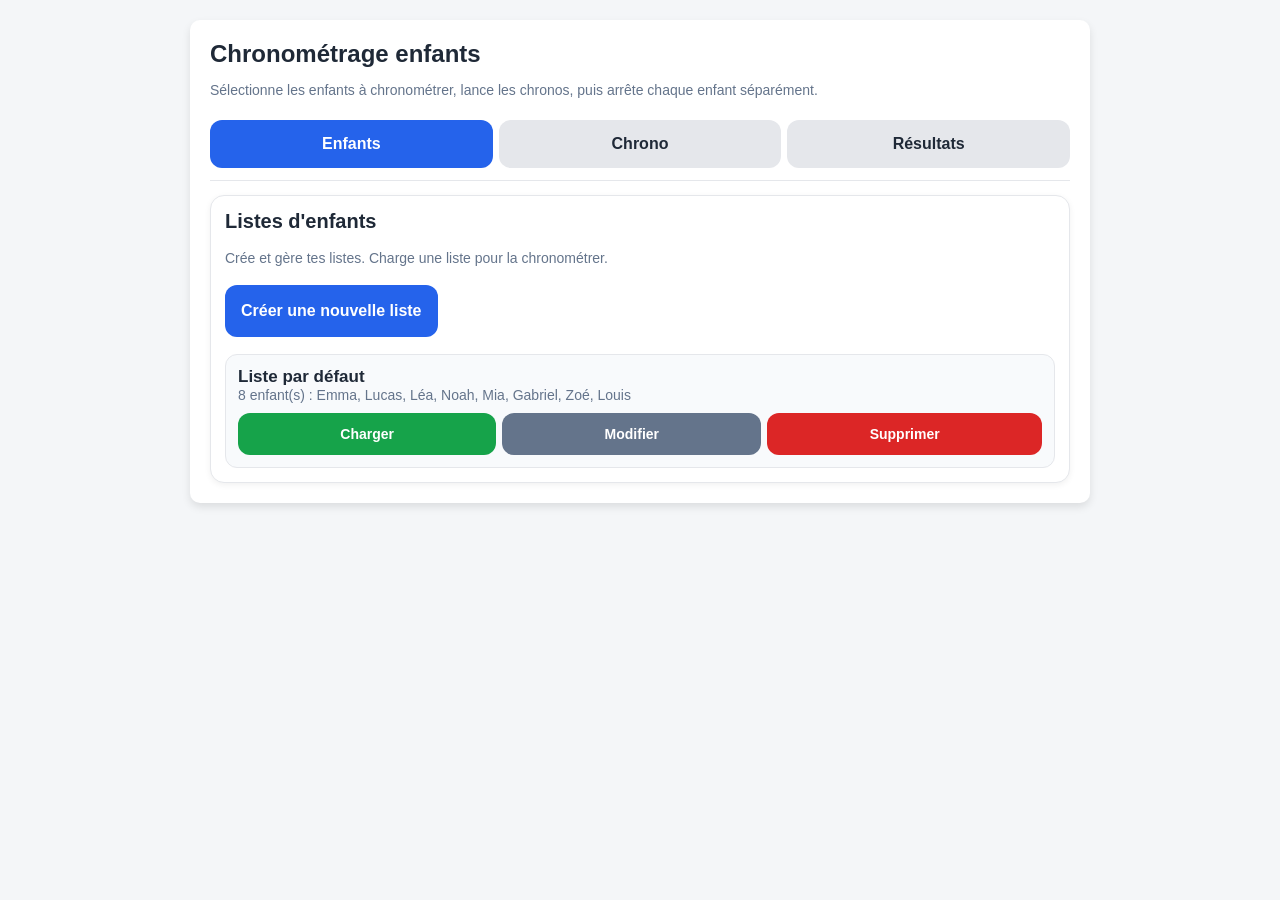
==== public/chrono.html @ 2d0adf8e "Gestion des listes d'enfants et réorganisation dans public/ - chrono.html : l'onglet Enfants devient" ====
<!DOCTYPE html>
<html lang="fr">
<head>
  <meta charset="UTF-8" />
  <meta name="viewport" content="width=device-width, initial-scale=1.0, maximum-scale=1.0, user-scalable=no" />
  <title>Chronométrage enfants</title>
  <link rel="stylesheet" href="styles.css" />
  <style>
    /* Styles spécifiques au chronométrage */
    .tabs {
      display: grid;
      grid-template-columns: 1fr 1fr 1fr;
      gap: 6px;
      position: sticky;
      top: 0;
      z-index: 10;
      background: var(--surface);
      padding: 8px 0 12px 0;
      border-bottom: 1px solid var(--border);
      margin-bottom: 14px;
    }
    .tab-button {
      background: var(--border);
      color: var(--text);
      font-size: 14px;
      padding: 10px 6px;
      min-height: 48px;
      margin: 0;
    }
    .tab-button.active { background: var(--primary); color: white; }
    .tab-panel { display: none; }
    .tab-panel.active { display: block; }
    .grid, .groups {
      display: grid;
      grid-template-columns: 1fr;
      gap: 14px;
    }
    .chrono-list {
      display: grid;
      grid-template-columns: 1fr;
      gap: 10px;
      margin-top: 10px;
    }
    .selector-list {
      display: grid;
      grid-template-columns: 1fr;
      gap: 8px;
      margin-top: 10px;
    }
    .select-child {
      width: 100%;
      text-align: left;
      background: var(--surface-soft);
      color: var(--text);
      border: 2px solid var(--border);
      min-height: 58px;
    }
    .select-child.selected { background: var(--primary-soft); border-color: var(--primary); }
    .select-child.done { background: #f0fdf4; border-color: var(--success); color: #166534; }
    .select-child:disabled { opacity: 0.7; }
    .selection-summary {
      background: #eff6ff;
      border: 1px solid #bfdbfe;
      border-radius: var(--radius-control);
      padding: 10px;
      margin-top: 10px;
      font-weight: bold;
    }
    .child-row {
      display: grid;
      grid-template-columns: 1fr;
      gap: 10px;
      border: 2px solid var(--border);
      border-radius: 16px;
      padding: 14px;
      background: var(--surface-soft);
    }
    .child-row.finished { border-color: var(--success); background: #f0fdf4; }
    .child-name {
      font-size: 22px;
      font-weight: bold;
      line-height: 1.2;
    }
    .child-timer {
      font-size: 36px;
      font-weight: bold;
      font-variant-numeric: tabular-nums;
    }
    .stop-button {
      width: 100%;
      font-size: 18px;
      min-height: 62px;
    }
    .group-a { border-top: 6px solid var(--primary); }
    .group-b { border-top: 6px solid var(--success); }
    .saved-lists {
      display: grid;
      grid-template-columns: 1fr;
      gap: 8px;
      margin-top: 12px;
    }
    .saved-list-row {
      display: grid;
      grid-template-columns: 1fr;
      gap: 10px;
      border: 1px solid var(--border);
      border-radius: var(--radius-control);
      padding: 12px;
      background: var(--surface-soft);
    }
    .saved-list-name { font-weight: bold; font-size: 17px; }
    .saved-list-actions { display: flex; flex-wrap: wrap; gap: 6px; }
    .saved-list-actions button {
      margin: 0;
      min-height: 42px;
      padding: 8px 14px;
      font-size: 14px;
      flex: 1 1 auto;
    }

    @media (min-width: 850px) {
      .grid, .groups { grid-template-columns: 1fr 1fr; }
      .selector-list { grid-template-columns: 1fr 1fr; }
      .child-row {
        grid-template-columns: 1.2fr 1fr 140px;
        align-items: center;
      }
      .tab-button { font-size: 16px; }
    }
  </style>
</head>
<body>
  <main>
    <h1>Chronométrage enfants</h1>
    <p class="muted">Sélectionne les enfants à chronométrer, lance les chronos, puis arrête chaque enfant séparément.</p>

    <nav class="tabs">
      <button class="tab-button active" id="tabChildrenBtn" onclick="showTab('children')">Enfants</button>
      <button class="tab-button" id="tabChronoBtn" onclick="showTab('chrono')">Chrono</button>
      <button class="tab-button" id="tabResultsBtn" onclick="showTab('results')">Résultats</button>
    </nav>

    <section class="tab-panel active" id="tabChildren">
      <div class="card">
        <h2>Listes d'enfants</h2>
        <p class="muted">Crée et gère tes listes. Charge une liste pour la chronométrer.</p>
        <div class="actions">
          <button class="full" onclick="openListEditor()">Créer une nouvelle liste</button>
        </div>
        <div class="saved-lists" id="savedLists"></div>
      </div>

      <div class="card hidden" id="listEditor">
        <h2 id="listEditorTitle">Nouvelle liste</h2>
        <p class="muted">Un prénom par ligne.</p>
        <input id="listNameInput" type="text" placeholder="Nom de la liste (ex. U10 mardi)" />
        <textarea id="childrenInput" placeholder="Un prénom par ligne"></textarea>
        <div class="actions">
          <button class="success full" onclick="saveListEditor()">Enregistrer</button>
          <button class="secondary full" onclick="closeListEditor()">Annuler</button>
        </div>
      </div>
    </section>

    <section class="tab-panel" id="tabChrono">
      <div class="grid">
        <div class="card">
          <h2>Choisir les enfants</h2>
          <p class="muted">Tape sur tous les enfants à chronométrer.</p>
          <div id="selectionSummary" class="selection-summary">Aucun enfant sélectionné</div>
          <div class="selector-list" id="childrenSelector"></div>
          <div class="actions">
            <button class="secondary full" onclick="clearSelection()">Annuler la sélection</button>
            <button class="danger full" onclick="resetCurrentChronos()">Réinitialiser les chronos en cours</button>
          </div>
        </div>

        <div class="card">
          <h2>Chronométrage</h2>
          <p id="duoInfo" class="muted">Charge d’abord la liste des enfants.</p>
          <div class="chrono-list" id="currentDuo"></div>
          <div class="actions">
            <button class="success full" id="startBtn" onclick="startSelectedTimers()" disabled>Démarrer les chronos</button>
            <button class="danger full" onclick="resetCurrentChronos()">Réinitialiser les chronos en cours</button>
          </div>
        </div>
      </div>
    </section>

    <section class="tab-panel" id="tabResults">
      <div class="card">
        <h2>Résultats</h2>
        <p class="muted">Les enfants chronométrés sont triés du plus rapide au plus lent.</p>
        <table>
          <thead>
            <tr><th>Enfant</th><th>Temps</th></tr>
          </thead>
          <tbody id="resultsBody"></tbody>
        </table>
        <div class="actions">
          <button class="full" onclick="createBalancedGroups()">Créer 2 groupes équilibrés</button>
          <button class="danger full" onclick="resetAllSavedChronos()">Réinitialiser tous les chronos sauvegardés</button>
        </div>
      </div>

      <div class="card">
        <h2>Historique des chronos</h2>
        <table>
          <thead>
            <tr><th>Enfant</th><th>Temps</th><th>Action</th></tr>
          </thead>
          <tbody id="historyBody"></tbody>
        </table>
      </div>

      <section class="hidden" id="groupsSection">
        <h2>Groupes équilibrés</h2>
        <div class="groups">
          <div class="card group-a">
            <h3>Groupe A</h3>
            <p id="groupASummary" class="muted"></p>
            <table><tbody id="groupA"></tbody></table>
          </div>
          <div class="card group-b">
            <h3>Groupe B</h3>
            <p id="groupBSummary" class="muted"></p>
            <table><tbody id="groupB"></tbody></table>
          </div>
        </div>
        <div class="actions">
          <button class="secondary full" onclick="createBalancedGroups()">Recalculer les groupes</button>
          <button class="full" onclick="exportCsv()">Exporter CSV</button>
        </div>
      </section>
    </section>
  </main>

  <script>
    const defaultChildren = [
      'Emma',
      'Lucas',
      'Léa',
      'Noah',
      'Mia',
      'Gabriel',
      'Zoé',
      'Louis'
    ];

    let children = [];
    let selectedChildIndexes = [];
    let timerInterval = null;
    let startTime = 0;
    let chronoRunning = false;
    let activeChildrenState = [];

    function showTab(tabName) {
      ['children', 'chrono', 'results'].forEach(name => {
        document.getElementById(`tab${capitalize(name)}`).classList.toggle('active', name === tabName);
        document.getElementById(`tab${capitalize(name)}Btn`).classList.toggle('active', name === tabName);
      });
      window.scrollTo({ top: 0, behavior: 'smooth' });
    }

    function capitalize(value) {
      return value.charAt(0).toUpperCase() + value.slice(1);
    }

    function applyChildren(names) {
      const oldTimes = new Map(children.map(child => [child.name, child.time]));
      children = names.map(name => ({ name, time: oldTimes.has(name) ? oldTimes.get(name) : null }));
      selectedChildIndexes = [];
      resetRunningTimersOnly();

      document.getElementById('groupsSection').classList.add('hidden');
      document.getElementById('duoInfo').textContent = 'Sélectionne les enfants à chronométrer.';
      document.getElementById('startBtn').disabled = true;

      renderAll();
      saveState();
    }

    function renderAll() {
      renderChildrenSelector();
      renderChronoChildren();
      renderResults();
      renderHistory();
      renderSavedLists();
    }

    function renderChildrenSelector() {
      const container = document.getElementById('childrenSelector');
      if (!children.length) {
        container.innerHTML = '<p class="muted">Aucun enfant chargé.</p>';
        updateSelectionSummary();
        return;
      }

      container.innerHTML = children.map((child, index) => {
        const isSelected = selectedChildIndexes.includes(index);
        const isDone = child.time !== null;
        const status = isDone ? ` - ${formatTime(child.time)}` : '';
        return `
          <button
            class="select-child ${isSelected ? 'selected' : ''} ${isDone ? 'done' : ''}"
            onclick="toggleChildSelection(${index})"
            ${isDone || chronoRunning ? 'disabled' : ''}
          >
            ${escapeHtml(child.name)}${status}
          </button>
        `;
      }).join('');
      updateSelectionSummary();
    }

    function toggleChildSelection(index) {
      if (children[index].time !== null || chronoRunning) return;

      if (selectedChildIndexes.includes(index)) {
        selectedChildIndexes = selectedChildIndexes.filter(item => item !== index);
      } else {
        selectedChildIndexes.push(index);
      }

      renderChildrenSelector();
      renderChronoChildren();
      saveState();
    }

    function updateSelectionSummary() {
      const summary = document.getElementById('selectionSummary');
      const names = selectedChildIndexes.map(index => children[index]?.name).filter(Boolean);
      summary.textContent = names.length ? `Sélection: ${names.join(' + ')}` : 'Aucun enfant sélectionné';
      document.getElementById('startBtn').disabled = names.length === 0 || chronoRunning;
    }

    function clearSelection() {
      if (chronoRunning) return;
      selectedChildIndexes = [];
      activeChildrenState = [];
      renderChildrenSelector();
      renderChronoChildren();
      saveState();
    }

    function renderChronoChildren() {
      const container = document.getElementById('currentDuo');
      activeChildrenState = selectedChildIndexes.map(childIndex => {
        const existing = activeChildrenState.find(item => item.childIndex === childIndex);
        return existing || {
          childIndex,
          running: false,
          stopped: false,
          elapsed: 0
        };
      });

      if (!children.length) {
        container.innerHTML = '';
        document.getElementById('duoInfo').textContent = 'Charge d’abord la liste des enfants.';
        document.getElementById('startBtn').disabled = true;
        return;
      }

      if (!selectedChildIndexes.length) {
        container.innerHTML = '';
        document.getElementById('duoInfo').textContent = 'Sélectionne les enfants à chronométrer.';
        document.getElementById('startBtn').disabled = true;
        return;
      }

      document.getElementById('duoInfo').textContent = `${selectedChildIndexes.length} enfant(s) sélectionné(s)`;
      container.innerHTML = activeChildrenState.map(item => {
        const child = children[item.childIndex];
        return `
          <div class="child-row ${item.stopped ? 'finished' : ''}" id="childBox${item.childIndex}">
            <div class="child-name">${escapeHtml(child.name)}</div>
            <div class="child-timer" id="timerChild${item.childIndex}">${formatTime(item.elapsed)}</div>
            <button class="warning stop-button" id="stopChild${item.childIndex}" onclick="stopChildTimer(${item.childIndex})" ${item.running && !item.stopped ? '' : 'disabled'}>Arrêter</button>
          </div>
        `;
      }).join('');
      document.getElementById('startBtn').disabled = chronoRunning || selectedChildIndexes.length === 0;
    }

    function startSelectedTimers() {
      if (!selectedChildIndexes.length || chronoRunning) return;

      startTime = Date.now();
      chronoRunning = true;
      activeChildrenState.forEach(item => {
        item.running = true;
        item.stopped = false;
        item.elapsed = 0;
      });

      document.getElementById('startBtn').disabled = true;
      renderChildrenSelector();
      renderChronoChildren();
      timerInterval = setInterval(updateActiveTimers, 20);
      saveState();
    }

    function updateActiveTimers() {
      const now = Date.now();
      activeChildrenState.forEach(item => {
        if (item.running && !item.stopped) {
          item.elapsed = now - startTime;
          const display = document.getElementById(`timerChild${item.childIndex}`);
          if (display) display.textContent = formatTime(item.elapsed);
        }
      });
    }

    function stopChildTimer(childIndex) {
      const item = activeChildrenState.find(entry => entry.childIndex === childIndex);
      if (!item || !item.running || item.stopped) return;

      item.elapsed = Date.now() - startTime;
      item.stopped = true;
      item.running = false;
      children[childIndex].time = item.elapsed;

      const display = document.getElementById(`timerChild${childIndex}`);
      const stopButton = document.getElementById(`stopChild${childIndex}`);
      const box = document.getElementById(`childBox${childIndex}`);
      if (display) display.textContent = formatTime(item.elapsed);
      if (stopButton) stopButton.disabled = true;
      if (box) box.classList.add('finished');

      renderResults();
      renderHistory();
      saveState();

      if (activeChildrenState.every(entry => entry.stopped)) {
        clearInterval(timerInterval);
        timerInterval = null;
        chronoRunning = false;
        selectedChildIndexes = [];
        activeChildrenState = [];
        document.getElementById('currentDuo').innerHTML = '';
        document.getElementById('duoInfo').textContent = 'Chronométrage terminé. Sélectionne les prochains enfants.';
        document.getElementById('startBtn').disabled = true;
        renderChildrenSelector();
        saveState();
      }
    }

    function resetCurrentChronos() {
      resetRunningTimersOnly();
      selectedChildIndexes = [];
      document.getElementById('duoInfo').textContent = children.length ? 'Sélectionne les enfants à chronométrer.' : 'Charge d’abord la liste des enfants.';
      document.getElementById('startBtn').disabled = true;
      renderChildrenSelector();
      renderChronoChildren();
      saveState();
    }

    function resetRunningTimersOnly() {
      clearInterval(timerInterval);
      timerInterval = null;
      chronoRunning = false;
      activeChildrenState = [];
    }

    function resetChildChrono(index) {
      if (chronoRunning) {
        alert('Arrête ou réinitialise d’abord les chronos en cours.');
        return;
      }
      children[index].time = null;
      selectedChildIndexes = selectedChildIndexes.filter(childIndex => childIndex !== index);
      document.getElementById('groupsSection').classList.add('hidden');
      renderAll();
      saveState();
    }

    function resetAllSavedChronos() {
      if (!confirm('Réinitialiser tous les chronos sauvegardés ?')) return;
      resetRunningTimersOnly();
      selectedChildIndexes = [];
      children.forEach(child => child.time = null);
      document.getElementById('groupsSection').classList.add('hidden');
      renderAll();
      saveState();
    }

    function getSortedChildrenForResults() {
      return [...children].sort((a, b) => {
        if (a.time === null && b.time === null) return a.name.localeCompare(b.name);
        if (a.time === null) return 1;
        if (b.time === null) return -1;
        return a.time - b.time;
      });
    }

    function renderResults() {
      const body = document.getElementById('resultsBody');
      if (!children.length) {
        body.innerHTML = '<tr><td colspan="2">Aucun enfant chargé.</td></tr>';
        return;
      }
      body.innerHTML = getSortedChildrenForResults().map(child => `
        <tr>
          <td>${escapeHtml(child.name)}</td>
          <td>${child.time === null ? '-' : formatTime(child.time)}</td>
        </tr>
      `).join('');
    }

    function renderHistory() {
      const body = document.getElementById('historyBody');
      const timedChildren = children
        .map((child, index) => ({ ...child, index }))
        .filter(child => child.time !== null)
        .sort((a, b) => a.time - b.time);

      if (!timedChildren.length) {
        body.innerHTML = '<tr><td colspan="3">Aucun chrono sauvegardé.</td></tr>';
        return;
      }

      body.innerHTML = timedChildren.map(child => `
        <tr>
          <td>${escapeHtml(child.name)}</td>
          <td>${formatTime(child.time)}</td>
          <td><button class="danger" onclick="resetChildChrono(${child.index})">Reset</button></td>
        </tr>
      `).join('');
    }

    function createBalancedGroups() {
      const timedChildren = children.filter(child => child.time !== null);
      if (timedChildren.length < 2) {
        alert('Il faut chronométrer au moins deux enfants.');
        return;
      }

      const sorted = [...timedChildren].sort((a, b) => b.time - a.time);
      const groupA = [];
      const groupB = [];
      let totalA = 0;
      let totalB = 0;

      sorted.forEach(child => {
        if (totalA <= totalB) {
          groupA.push(child);
          totalA += child.time;
        } else {
          groupB.push(child);
          totalB += child.time;
        }
      });

      renderGroup('groupA', 'groupASummary', groupA, totalA);
      renderGroup('groupB', 'groupBSummary', groupB, totalB);
      document.getElementById('groupsSection').classList.remove('hidden');
    }

    function renderGroup(bodyId, summaryId, group, total) {
      const body = document.getElementById(bodyId);
      const average = group.length ? total / group.length : 0;
      document.getElementById(summaryId).textContent = `${group.length} enfant(s), moyenne: ${formatTime(average)}, total: ${formatTime(total)}`;
      body.innerHTML = group
        .sort((a, b) => a.time - b.time)
        .map(child => `<tr><td>${escapeHtml(child.name)}</td><td>${formatTime(child.time)}</td></tr>`)
        .join('');
    }

    function exportCsv() {
      const rows = [['Enfant', 'Temps']];
      getSortedChildrenForResults().forEach(child => rows.push([child.name, child.time === null ? '' : formatTime(child.time)]));
      const csv = rows.map(row => row.map(value => `"${String(value).replaceAll('"', '""')}"`).join(';')).join('\n');
      const blob = new Blob([csv], { type: 'text/csv;charset=utf-8;' });
      const url = URL.createObjectURL(blob);
      const a = document.createElement('a');
      a.href = url;
      a.download = 'chronometrage-enfants.csv';
      a.click();
      URL.revokeObjectURL(url);
    }

    function formatTime(ms) {
      const minutes = Math.floor(ms / 60000);
      const seconds = Math.floor((ms % 60000) / 1000);
      const centiseconds = Math.floor((ms % 1000) / 10);
      return `${String(minutes).padStart(2, '0')}:${String(seconds).padStart(2, '0')}.${String(centiseconds).padStart(2, '0')}`;
    }

    function escapeHtml(text) {
      const div = document.createElement('div');
      div.textContent = text;
      return div.innerHTML;
    }

    function saveState() {
      localStorage.setItem('chronoChildrenState', JSON.stringify({ children, selectedChildIndexes }));
    }

    function restoreState() {
      seedDefaultListIfEmpty();
      const raw = localStorage.getItem('chronoChildrenState');
      if (raw) {
        try {
          const state = JSON.parse(raw);
          children = state.children || [];
          selectedChildIndexes = state.selectedChildIndexes || [];
        } catch (e) {
          localStorage.removeItem('chronoChildrenState');
        }
      }
      renderAll();
    }

    const SAVED_LISTS_KEY = 'chronoSavedLists';
    let savedListNames = [];

    function loadSavedLists() {
      try {
        return JSON.parse(localStorage.getItem(SAVED_LISTS_KEY)) || {};
      } catch (e) {
        return {};
      }
    }

    function persistSavedLists(lists) {
      localStorage.setItem(SAVED_LISTS_KEY, JSON.stringify(lists));
    }

    let editingListName = null;

    function openListEditor() {
      editingListName = null;
      document.getElementById('listEditorTitle').textContent = 'Nouvelle liste';
      document.getElementById('listNameInput').value = '';
      document.getElementById('childrenInput').value = '';
      document.getElementById('listEditor').classList.remove('hidden');
      document.getElementById('listNameInput').focus();
    }

    function editNamedList(index) {
      const name = savedListNames[index];
      const lists = loadSavedLists();
      if (!name || !lists[name]) return;
      editingListName = name;
      document.getElementById('listEditorTitle').textContent = 'Modifier la liste';
      document.getElementById('listNameInput').value = name;
      document.getElementById('childrenInput').value = lists[name].join('\n');
      document.getElementById('listEditor').classList.remove('hidden');
      document.getElementById('listNameInput').focus();
    }

    function closeListEditor() {
      editingListName = null;
      document.getElementById('listEditor').classList.add('hidden');
      document.getElementById('listNameInput').value = '';
      document.getElementById('childrenInput').value = '';
    }

    function saveListEditor() {
      const name = document.getElementById('listNameInput').value.trim();
      if (!name) {
        alert('Donne un nom à la liste.');
        return;
      }
      const names = document.getElementById('childrenInput').value
        .split('\n')
        .map(item => item.trim())
        .filter(Boolean);
      if (names.length < 2) {
        alert('Ajoute au moins deux enfants.');
        return;
      }
      const lists = loadSavedLists();
      if (lists[name] && name !== editingListName && !confirm(`La liste « ${name} » existe déjà. La remplacer ?`)) {
        return;
      }
      if (editingListName && editingListName !== name) {
        delete lists[editingListName];
      }
      lists[name] = names;
      persistSavedLists(lists);
      closeListEditor();
      renderSavedLists();
    }

    function renderSavedLists() {
      const container = document.getElementById('savedLists');
      if (!container) return;
      const lists = loadSavedLists();
      savedListNames = Object.keys(lists).sort((a, b) => a.localeCompare(b));
      if (!savedListNames.length) {
        container.innerHTML = '<p class="muted">Aucune liste. Crée ta première liste.</p>';
        return;
      }
      container.innerHTML = savedListNames.map((name, index) => `
        <div class="saved-list-row">
          <div>
            <div class="saved-list-name">${escapeHtml(name)}</div>
            <div class="muted">${lists[name].length} enfant(s) : ${lists[name].map(escapeHtml).join(', ')}</div>
          </div>
          <div class="saved-list-actions">
            <button class="success" onclick="useNamedList(${index})">Charger</button>
            <button class="secondary" onclick="editNamedList(${index})">Modifier</button>
            <button class="danger" onclick="deleteNamedList(${index})">Supprimer</button>
          </div>
        </div>
      `).join('');
    }

    function useNamedList(index) {
      const name = savedListNames[index];
      const lists = loadSavedLists();
      if (!name || !lists[name]) return;
      applyChildren(lists[name]);
      showTab('chrono');
    }

    function deleteNamedList(index) {
      const name = savedListNames[index];
      if (!name) return;
      if (!confirm(`Supprimer la liste « ${name} » ?`)) return;
      const lists = loadSavedLists();
      delete lists[name];
      persistSavedLists(lists);
      renderSavedLists();
    }

    function seedDefaultListIfEmpty() {
      if (localStorage.getItem(SAVED_LISTS_KEY) !== null) return;
      persistSavedLists({ 'Liste par défaut': defaultChildren.slice() });
    }

    restoreState();
  </script>
</body>
</html>
---- public/styles.css ----
/* Système de design partagé par tous les outils.
   Les styles spécifiques à un outil restent dans le <style> de sa page. */
:root {
  --bg: #f4f6f8;
  --surface: #ffffff;
  --surface-soft: #f8fafc;
  --text: #1f2937;
  --muted: #64748b;
  --border: #e5e7eb;
  --border-strong: #cbd5e1;
  --primary: #2563eb;
  --primary-soft: #dbeafe;
  --secondary: #64748b;
  --success: #16a34a;
  --warning: #d97706;
  --danger: #dc2626;
  --radius-card: 14px;
  --radius-control: 12px;
  --shadow-card: 0 2px 6px rgba(0, 0, 0, 0.06);
}

* { box-sizing: border-box; }
html { -webkit-text-size-adjust: 100%; }

body {
  margin: 0;
  font-family: Arial, sans-serif;
  background: var(--bg);
  color: var(--text);
  touch-action: manipulation;
}

main {
  width: 100%;
  max-width: 900px;
  margin: 0 auto;
  background: var(--surface);
  min-height: 100vh;
  padding: 14px;
}

h1 { font-size: 24px; margin: 0 0 8px 0; }
h2 { font-size: 20px; margin-top: 0; }
h3 { margin-bottom: 6px; }

textarea, input {
  width: 100%;
  padding: 12px;
  border: 1px solid var(--border-strong);
  border-radius: 10px;
  font-size: 16px;
}
textarea { min-height: 180px; resize: vertical; }

button {
  background: var(--primary);
  border: 0;
  border-radius: var(--radius-control);
  color: white;
  cursor: pointer;
  font-size: 16px;
  font-weight: bold;
  margin: 5px 4px 5px 0;
  min-height: 52px;
  padding: 14px 16px;
}
button.full { width: 100%; }
button.secondary { background: var(--secondary); }
button.success { background: var(--success); }
button.warning { background: var(--warning); }
button.danger { background: var(--danger); }
button:disabled { opacity: 0.5; cursor: not-allowed; }

.card {
  background: var(--surface);
  border: 1px solid var(--border);
  border-radius: var(--radius-card);
  box-shadow: var(--shadow-card);
  padding: 14px;
}

.muted { color: var(--muted); font-size: 14px; }

.actions {
  display: grid;
  grid-template-columns: 1fr;
  gap: 8px;
  margin-top: 8px;
}

table {
  width: 100%;
  border-collapse: collapse;
  margin-top: 10px;
  font-size: 15px;
}
th, td {
  border-bottom: 1px solid var(--border);
  padding: 10px 6px;
  text-align: left;
}
th { background: var(--surface-soft); }

.hidden { display: none; }

@media (min-width: 850px) {
  main {
    margin: 20px auto;
    min-height: auto;
    padding: 20px;
    border-radius: 10px;
    box-shadow: 0 4px 8px rgba(0, 0, 0, 0.1);
  }
  .actions { display: block; }
  button.full { width: auto; }
}
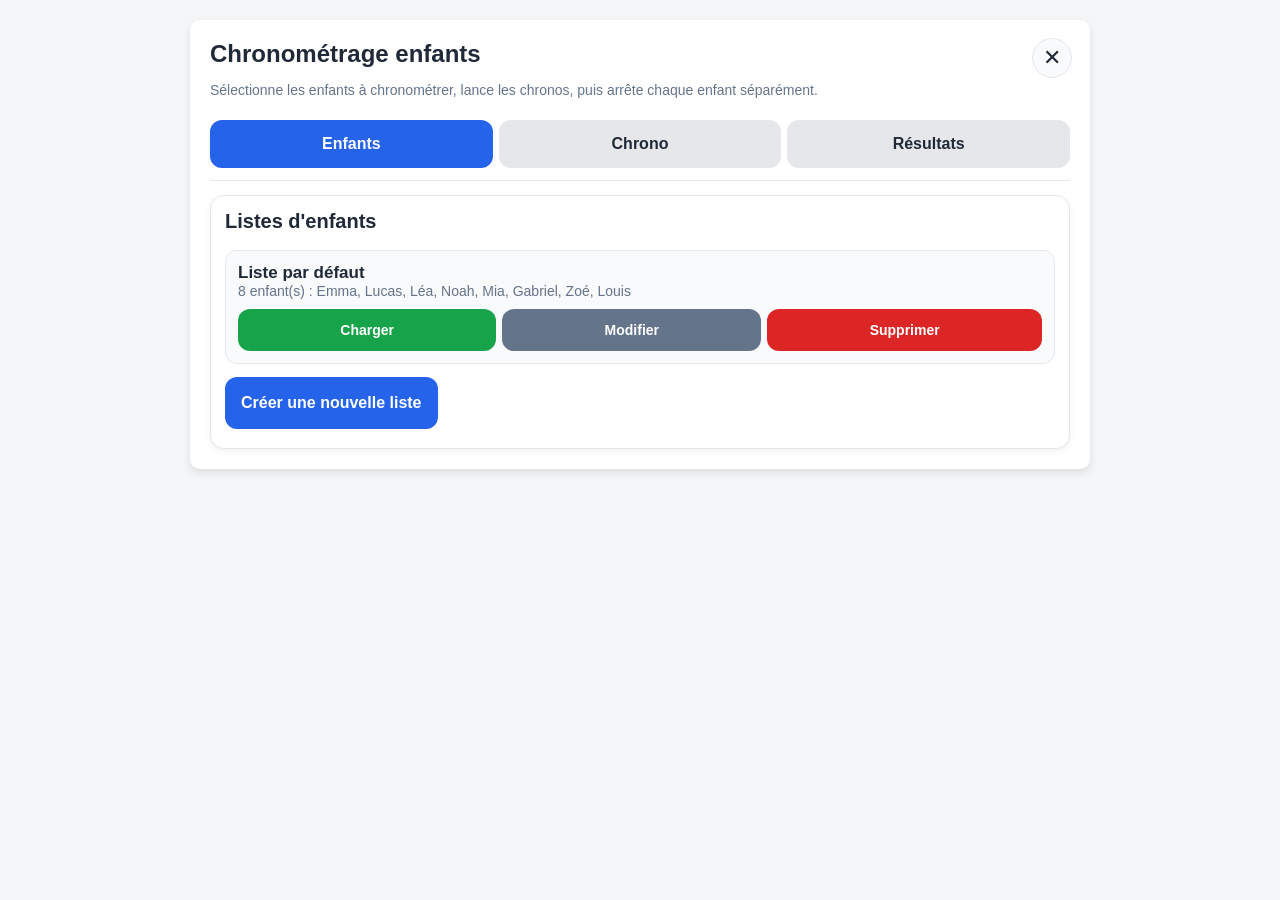
==== commit 24bc3373: "Sessions de chrono, défi par groupes et constructeur de séance chrono.html : - résultats par session" ====
--- a/public/chrono.html
+++ b/public/chrono.html
@@ -53,19 +53,36 @@
       background: var(--surface-soft);
       color: var(--text);
       border: 2px solid var(--border);
+      border-radius: var(--radius-control);
       min-height: 58px;
     }
     .select-child.selected { background: var(--primary-soft); border-color: var(--primary); }
     .select-child.done { background: #f0fdf4; border-color: var(--success); color: #166534; }
     .select-child:disabled { opacity: 0.7; }
-    .selection-summary {
-      background: #eff6ff;
-      border: 1px solid #bfdbfe;
-      border-radius: var(--radius-control);
-      padding: 10px;
-      margin-top: 10px;
-      font-weight: bold;
-    }
+    .select-child.recorded {
+      display: flex;
+      align-items: center;
+      justify-content: space-between;
+      gap: 8px;
+      padding: 8px 8px 8px 14px;
+    }
+    .select-members { font-weight: normal; margin-top: 2px; }
+    .recorded-clear {
+      margin: 0;
+      min-height: 40px;
+      padding: 6px 12px;
+      font-size: 16px;
+      flex: 0 0 auto;
+    }
+    .session-head {
+      display: flex;
+      align-items: baseline;
+      justify-content: space-between;
+      flex-wrap: wrap;
+      gap: 8px;
+    }
+    .session-head h3 { margin: 0; }
+    #listEditor textarea { margin-top: 12px; }
     .child-row {
       display: grid;
       grid-template-columns: 1fr;
@@ -81,6 +98,7 @@
       font-weight: bold;
       line-height: 1.2;
     }
+    .child-members { margin-top: 2px; line-height: 1.2; }
     .child-timer {
       font-size: 36px;
       font-weight: bold;
@@ -131,6 +149,7 @@
 </head>
 <body>
   <main>
+    <a href="index.html" class="page-close" title="Retour à l'accueil" aria-label="Fermer">✕</a>
     <h1>Chronométrage enfants</h1>
     <p class="muted">Sélectionne les enfants à chronométrer, lance les chronos, puis arrête chaque enfant séparément.</p>
 
@@ -143,11 +162,10 @@
     <section class="tab-panel active" id="tabChildren">
       <div class="card">
         <h2>Listes d'enfants</h2>
-        <p class="muted">Crée et gère tes listes. Charge une liste pour la chronométrer.</p>
+        <div class="saved-lists" id="savedLists"></div>
         <div class="actions">
           <button class="full" onclick="openListEditor()">Créer une nouvelle liste</button>
         </div>
-        <div class="saved-lists" id="savedLists"></div>
       </div>
 
       <div class="card hidden" id="listEditor">
@@ -165,14 +183,9 @@
     <section class="tab-panel" id="tabChrono">
       <div class="grid">
         <div class="card">
-          <h2>Choisir les enfants</h2>
-          <p class="muted">Tape sur tous les enfants à chronométrer.</p>
-          <div id="selectionSummary" class="selection-summary">Aucun enfant sélectionné</div>
+          <h2 id="selectorTitle">Choisir les enfants</h2>
+          <p class="muted" id="selectorHint">Tape sur tous les enfants à chronométrer.</p>
           <div class="selector-list" id="childrenSelector"></div>
-          <div class="actions">
-            <button class="secondary full" onclick="clearSelection()">Annuler la sélection</button>
-            <button class="danger full" onclick="resetCurrentChronos()">Réinitialiser les chronos en cours</button>
-          </div>
         </div>
 
         <div class="card">
@@ -181,57 +194,27 @@
           <div class="chrono-list" id="currentDuo"></div>
           <div class="actions">
             <button class="success full" id="startBtn" onclick="startSelectedTimers()" disabled>Démarrer les chronos</button>
-            <button class="danger full" onclick="resetCurrentChronos()">Réinitialiser les chronos en cours</button>
+            <button class="secondary full" onclick="cancelSelectedChronos()">Annuler</button>
           </div>
         </div>
       </div>
+      <div class="actions">
+        <button class="full" id="resultsBtn" onclick="goToResults()" disabled>Passer aux résultats</button>
+      </div>
     </section>
 
     <section class="tab-panel" id="tabResults">
       <div class="card">
-        <h2>Résultats</h2>
-        <p class="muted">Les enfants chronométrés sont triés du plus rapide au plus lent.</p>
-        <table>
-          <thead>
-            <tr><th>Enfant</th><th>Temps</th></tr>
-          </thead>
-          <tbody id="resultsBody"></tbody>
-        </table>
-        <div class="actions">
-          <button class="full" onclick="createBalancedGroups()">Créer 2 groupes équilibrés</button>
-          <button class="danger full" onclick="resetAllSavedChronos()">Réinitialiser tous les chronos sauvegardés</button>
-        </div>
+        <h2>Résultats par session</h2>
+        <p class="muted">Chaque session correspond à un appui sur « Passer aux résultats ». Les enfants sont triés du plus rapide au plus lent.</p>
       </div>
 
-      <div class="card">
-        <h2>Historique des chronos</h2>
-        <table>
-          <thead>
-            <tr><th>Enfant</th><th>Temps</th><th>Action</th></tr>
-          </thead>
-          <tbody id="historyBody"></tbody>
-        </table>
+      <div id="sessionsContainer"></div>
+
+      <div class="actions">
+        <button class="full" onclick="exportCsv()">Exporter CSV</button>
+        <button class="danger full" onclick="resetAllSessions()">Réinitialiser les résultats</button>
       </div>
-
-      <section class="hidden" id="groupsSection">
-        <h2>Groupes équilibrés</h2>
-        <div class="groups">
-          <div class="card group-a">
-            <h3>Groupe A</h3>
-            <p id="groupASummary" class="muted"></p>
-            <table><tbody id="groupA"></tbody></table>
-          </div>
-          <div class="card group-b">
-            <h3>Groupe B</h3>
-            <p id="groupBSummary" class="muted"></p>
-            <table><tbody id="groupB"></tbody></table>
-          </div>
-        </div>
-        <div class="actions">
-          <button class="secondary full" onclick="createBalancedGroups()">Recalculer les groupes</button>
-          <button class="full" onclick="exportCsv()">Exporter CSV</button>
-        </div>
-      </section>
     </section>
   </main>
 
@@ -249,6 +232,7 @@
 
     let children = [];
     let selectedChildIndexes = [];
+    let sessions = [];
     let timerInterval = null;
     let startTime = 0;
     let chronoRunning = false;
@@ -272,7 +256,6 @@
       selectedChildIndexes = [];
       resetRunningTimersOnly();
 
-      document.getElementById('groupsSection').classList.add('hidden');
       document.getElementById('duoInfo').textContent = 'Sélectionne les enfants à chronométrer.';
       document.getElementById('startBtn').disabled = true;
 
@@ -283,12 +266,15 @@
     function renderAll() {
       renderChildrenSelector();
       renderChronoChildren();
-      renderResults();
-      renderHistory();
+      renderSessions();
       renderSavedLists();
     }
 
     function renderChildrenSelector() {
+      updateResultsButton();
+      const groupMode = isGroupMode();
+      document.getElementById('selectorTitle').textContent = groupMode ? 'Choisir les groupes' : 'Choisir les enfants';
+      document.getElementById('selectorHint').textContent = groupMode ? 'Tape sur tous les groupes à chronométrer.' : 'Tape sur tous les enfants à chronométrer.';
       const container = document.getElementById('childrenSelector');
       if (!children.length) {
         container.innerHTML = '<p class="muted">Aucun enfant chargé.</p>';
@@ -299,14 +285,29 @@
       container.innerHTML = children.map((child, index) => {
         const isSelected = selectedChildIndexes.includes(index);
         const isDone = child.time !== null;
-        const status = isDone ? ` - ${formatTime(child.time)}` : '';
+        const name = escapeHtml(child.name);
+        const memberLine = child.members && child.members.length
+          ? `<div class="select-members muted">${escapeHtml(child.members.join(', '))}</div>`
+          : '';
+        if (isDone) {
+          return `
+            <div class="select-child done recorded">
+              <div>
+                <div>${name} - ${formatTime(child.time)}</div>
+                ${memberLine}
+              </div>
+              <button class="recorded-clear danger" onclick="resetChildChrono(${index})" ${chronoRunning ? 'disabled' : ''} title="Effacer ce chrono" aria-label="Effacer ce chrono">✕</button>
+            </div>
+          `;
+        }
         return `
           <button
-            class="select-child ${isSelected ? 'selected' : ''} ${isDone ? 'done' : ''}"
+            class="select-child ${isSelected ? 'selected' : ''}"
             onclick="toggleChildSelection(${index})"
-            ${isDone || chronoRunning ? 'disabled' : ''}
+            ${chronoRunning ? 'disabled' : ''}
           >
-            ${escapeHtml(child.name)}${status}
+            <div>${name}</div>
+            ${memberLine}
           </button>
         `;
       }).join('');
@@ -328,19 +329,18 @@
     }
 
     function updateSelectionSummary() {
-      const summary = document.getElementById('selectionSummary');
-      const names = selectedChildIndexes.map(index => children[index]?.name).filter(Boolean);
-      summary.textContent = names.length ? `Sélection: ${names.join(' + ')}` : 'Aucun enfant sélectionné';
-      document.getElementById('startBtn').disabled = names.length === 0 || chronoRunning;
-    }
-
-    function clearSelection() {
-      if (chronoRunning) return;
-      selectedChildIndexes = [];
-      activeChildrenState = [];
-      renderChildrenSelector();
-      renderChronoChildren();
-      saveState();
+      const count = selectedChildIndexes.filter(index => children[index]).length;
+      document.getElementById('startBtn').disabled = count === 0 || chronoRunning;
+    }
+
+    function updateResultsButton() {
+      const button = document.getElementById('resultsBtn');
+      if (!button) return;
+      button.disabled = !(chronoRunning || children.some(child => child.time !== null));
+    }
+
+    function isGroupMode() {
+      return children.some(child => child.members && child.members.length);
     }
 
     function renderChronoChildren() {
@@ -364,17 +364,23 @@
 
       if (!selectedChildIndexes.length) {
         container.innerHTML = '';
-        document.getElementById('duoInfo').textContent = 'Sélectionne les enfants à chronométrer.';
+        document.getElementById('duoInfo').textContent = isGroupMode() ? 'Sélectionne les groupes à chronométrer.' : 'Sélectionne les enfants à chronométrer.';
         document.getElementById('startBtn').disabled = true;
         return;
       }
 
-      document.getElementById('duoInfo').textContent = `${selectedChildIndexes.length} enfant(s) sélectionné(s)`;
+      document.getElementById('duoInfo').textContent = `${selectedChildIndexes.length} ${isGroupMode() ? 'groupe(s) sélectionné(s)' : 'enfant(s) sélectionné(s)'}`;
       container.innerHTML = activeChildrenState.map(item => {
         const child = children[item.childIndex];
+        const members = child.members && child.members.length
+          ? `<div class="child-members muted">${escapeHtml(child.members.join(', '))}</div>`
+          : '';
         return `
           <div class="child-row ${item.stopped ? 'finished' : ''}" id="childBox${item.childIndex}">
-            <div class="child-name">${escapeHtml(child.name)}</div>
+            <div>
+              <div class="child-name">${escapeHtml(child.name)}</div>
+              ${members}
+            </div>
             <div class="child-timer" id="timerChild${item.childIndex}">${formatTime(item.elapsed)}</div>
             <button class="warning stop-button" id="stopChild${item.childIndex}" onclick="stopChildTimer(${item.childIndex})" ${item.running && !item.stopped ? '' : 'disabled'}>Arrêter</button>
           </div>
@@ -428,9 +434,8 @@
       if (stopButton) stopButton.disabled = true;
       if (box) box.classList.add('finished');
 
-      renderResults();
-      renderHistory();
-      saveState();
+      saveState();
+      updateResultsButton();
 
       if (activeChildrenState.every(entry => entry.stopped)) {
         clearInterval(timerInterval);
@@ -439,21 +444,11 @@
         selectedChildIndexes = [];
         activeChildrenState = [];
         document.getElementById('currentDuo').innerHTML = '';
-        document.getElementById('duoInfo').textContent = 'Chronométrage terminé. Sélectionne les prochains enfants.';
+        document.getElementById('duoInfo').textContent = `Chronométrage terminé. Sélectionne ${isGroupMode() ? 'd’autres groupes' : 'd’autres enfants'} ou passe aux résultats.`;
         document.getElementById('startBtn').disabled = true;
         renderChildrenSelector();
         saveState();
       }
-    }
-
-    function resetCurrentChronos() {
-      resetRunningTimersOnly();
-      selectedChildIndexes = [];
-      document.getElementById('duoInfo').textContent = children.length ? 'Sélectionne les enfants à chronométrer.' : 'Charge d’abord la liste des enfants.';
-      document.getElementById('startBtn').disabled = true;
-      renderChildrenSelector();
-      renderChronoChildren();
-      saveState();
     }
 
     function resetRunningTimersOnly() {
@@ -463,6 +458,16 @@
       activeChildrenState = [];
     }
 
+    function cancelSelectedChronos() {
+      resetRunningTimersOnly();
+      selectedChildIndexes.forEach(index => {
+        if (children[index]) children[index].time = null;
+      });
+      renderChildrenSelector();
+      renderChronoChildren();
+      saveState();
+    }
+
     function resetChildChrono(index) {
       if (chronoRunning) {
         alert('Arrête ou réinitialise d’abord les chronos en cours.');
@@ -470,114 +475,194 @@
       }
       children[index].time = null;
       selectedChildIndexes = selectedChildIndexes.filter(childIndex => childIndex !== index);
-      document.getElementById('groupsSection').classList.add('hidden');
       renderAll();
       saveState();
     }
 
-    function resetAllSavedChronos() {
-      if (!confirm('Réinitialiser tous les chronos sauvegardés ?')) return;
+    function goToResults() {
+      const now = Date.now();
+      // Capturer le temps actuel des enfants encore en cours.
+      activeChildrenState.forEach(item => {
+        if (item.running && !item.stopped) {
+          children[item.childIndex].time = now - startTime;
+        }
+      });
+
+      const results = children
+        .filter(child => child.time !== null)
+        .map(child => ({ name: child.name, time: child.time }));
+
+      if (results.length) {
+        sessions.unshift({ id: now, date: now, results });
+      }
+
+      // Réinitialiser le chrono de cette page pour la prochaine session.
       resetRunningTimersOnly();
       selectedChildIndexes = [];
       children.forEach(child => child.time = null);
-      document.getElementById('groupsSection').classList.add('hidden');
+      document.getElementById('currentDuo').innerHTML = '';
+      document.getElementById('duoInfo').textContent = children.length ? 'Sélectionne les enfants à chronométrer.' : 'Charge d’abord la liste des enfants.';
+      document.getElementById('startBtn').disabled = true;
+
       renderAll();
       saveState();
-    }
-
-    function getSortedChildrenForResults() {
-      return [...children].sort((a, b) => {
-        if (a.time === null && b.time === null) return a.name.localeCompare(b.name);
-        if (a.time === null) return 1;
-        if (b.time === null) return -1;
-        return a.time - b.time;
-      });
-    }
-
-    function renderResults() {
-      const body = document.getElementById('resultsBody');
-      if (!children.length) {
-        body.innerHTML = '<tr><td colspan="2">Aucun enfant chargé.</td></tr>';
-        return;
-      }
-      body.innerHTML = getSortedChildrenForResults().map(child => `
-        <tr>
-          <td>${escapeHtml(child.name)}</td>
-          <td>${child.time === null ? '-' : formatTime(child.time)}</td>
-        </tr>
-      `).join('');
-    }
-
-    function renderHistory() {
-      const body = document.getElementById('historyBody');
-      const timedChildren = children
-        .map((child, index) => ({ ...child, index }))
-        .filter(child => child.time !== null)
-        .sort((a, b) => a.time - b.time);
-
-      if (!timedChildren.length) {
-        body.innerHTML = '<tr><td colspan="3">Aucun chrono sauvegardé.</td></tr>';
-        return;
-      }
-
-      body.innerHTML = timedChildren.map(child => `
-        <tr>
-          <td>${escapeHtml(child.name)}</td>
-          <td>${formatTime(child.time)}</td>
-          <td><button class="danger" onclick="resetChildChrono(${child.index})">Reset</button></td>
-        </tr>
-      `).join('');
-    }
-
-    function createBalancedGroups() {
-      const timedChildren = children.filter(child => child.time !== null);
-      if (timedChildren.length < 2) {
-        alert('Il faut chronométrer au moins deux enfants.');
-        return;
-      }
-
-      const sorted = [...timedChildren].sort((a, b) => b.time - a.time);
+      showTab('results');
+    }
+
+    function renderSessions() {
+      const container = document.getElementById('sessionsContainer');
+      if (!container) return;
+      if (!sessions.length) {
+        container.innerHTML = '<div class="card"><p class="muted">Aucune session. Chronométre des enfants puis clique sur « Passer aux résultats ».</p></div>';
+        return;
+      }
+      container.innerHTML = sessions.map((session, index) => {
+        const number = sessions.length - index;
+        const sorted = [...session.results].sort((a, b) => a.time - b.time);
+        const rows = sorted.map((result, rank) =>
+          `<tr><td>${rank + 1}</td><td>${escapeHtml(result.name)}</td><td>${formatTime(result.time)}</td></tr>`
+        ).join('');
+        return `
+          <div class="card">
+            <div class="session-head">
+              <h3>Session ${number}</h3>
+              <span class="muted">${formatDate(session.date)} · ${session.results.length} enfant(s)</span>
+            </div>
+            <table>
+              <thead><tr><th>#</th><th>Enfant</th><th>Temps</th></tr></thead>
+              <tbody>${rows}</tbody>
+            </table>
+            <div class="actions">
+              <button class="secondary full" onclick="toggleSessionGroups(${session.id})">2 groupes équilibrés</button>
+              <button class="danger full" onclick="deleteSession(${session.id})">Supprimer la session</button>
+            </div>
+            <div class="hidden" id="sessionGroups${session.id}"></div>
+          </div>
+        `;
+      }).join('');
+    }
+
+    function balanceGroups(results) {
+      const sorted = [...results].sort((a, b) => b.time - a.time);
       const groupA = [];
       const groupB = [];
       let totalA = 0;
       let totalB = 0;
-
-      sorted.forEach(child => {
+      sorted.forEach(result => {
         if (totalA <= totalB) {
-          groupA.push(child);
-          totalA += child.time;
+          groupA.push(result);
+          totalA += result.time;
         } else {
-          groupB.push(child);
-          totalB += child.time;
+          groupB.push(result);
+          totalB += result.time;
         }
       });
-
-      renderGroup('groupA', 'groupASummary', groupA, totalA);
-      renderGroup('groupB', 'groupBSummary', groupB, totalB);
-      document.getElementById('groupsSection').classList.remove('hidden');
-    }
-
-    function renderGroup(bodyId, summaryId, group, total) {
-      const body = document.getElementById(bodyId);
+      return { groupA, groupB, totalA, totalB };
+    }
+
+    function renderGroupCard(title, cls, group, total) {
       const average = group.length ? total / group.length : 0;
-      document.getElementById(summaryId).textContent = `${group.length} enfant(s), moyenne: ${formatTime(average)}, total: ${formatTime(total)}`;
-      body.innerHTML = group
+      const rows = [...group]
         .sort((a, b) => a.time - b.time)
-        .map(child => `<tr><td>${escapeHtml(child.name)}</td><td>${formatTime(child.time)}</td></tr>`)
+        .map(result => `<tr><td>${escapeHtml(result.name)}</td><td>${formatTime(result.time)}</td></tr>`)
         .join('');
+      return `
+        <div class="card ${cls}">
+          <h3>${title}</h3>
+          <p class="muted">${group.length} enfant(s), moyenne: ${formatTime(average)}, total: ${formatTime(total)}</p>
+          <table><tbody>${rows}</tbody></table>
+        </div>
+      `;
+    }
+
+    function toggleSessionGroups(sessionId) {
+      const container = document.getElementById(`sessionGroups${sessionId}`);
+      if (!container) return;
+      if (!container.classList.contains('hidden')) {
+        container.classList.add('hidden');
+        container.innerHTML = '';
+        return;
+      }
+      const session = sessions.find(item => item.id === sessionId);
+      if (!session) return;
+      if (session.results.length < 2) {
+        alert('Il faut au moins deux enfants pour faire des groupes.');
+        return;
+      }
+      const { groupA, groupB, totalA, totalB } = balanceGroups(session.results);
+      container.innerHTML = `
+        <div class="groups">
+          ${renderGroupCard('Groupe 1', 'group-a', groupA, totalA)}
+          ${renderGroupCard('Groupe 2', 'group-b', groupB, totalB)}
+        </div>
+        <div class="actions">
+          <button class="full" onclick="challengeGroups(${sessionId})">Lancer le défi : Groupe 1 vs Groupe 2</button>
+        </div>
+      `;
+      container.classList.remove('hidden');
+    }
+
+    function challengeGroups(sessionId) {
+      const session = sessions.find(item => item.id === sessionId);
+      if (!session || session.results.length < 2) return;
+
+      const { groupA, groupB } = balanceGroups(session.results);
+      children = [
+        { name: 'Groupe 1', time: null, members: groupA.map(result => result.name) },
+        { name: 'Groupe 2', time: null, members: groupB.map(result => result.name) }
+      ];
+      selectedChildIndexes = children.map((_, index) => index);
+      resetRunningTimersOnly();
+      document.getElementById('duoInfo').textContent = 'Sélectionne les enfants à chronométrer.';
+      document.getElementById('startBtn').disabled = true;
+      renderAll();
+      saveState();
+      showTab('chrono');
+    }
+
+    function deleteSession(sessionId) {
+      if (!confirm('Supprimer cette session ?')) return;
+      sessions = sessions.filter(item => item.id !== sessionId);
+      saveState();
+      renderSessions();
+    }
+
+    function resetAllSessions() {
+      if (!sessions.length) return;
+      if (!confirm('Réinitialiser tous les résultats ?')) return;
+      sessions = [];
+      saveState();
+      renderSessions();
     }
 
     function exportCsv() {
-      const rows = [['Enfant', 'Temps']];
-      getSortedChildrenForResults().forEach(child => rows.push([child.name, child.time === null ? '' : formatTime(child.time)]));
+      if (!sessions.length) {
+        alert('Aucun résultat à exporter.');
+        return;
+      }
+      const rows = [['Session', 'Date', 'Rang', 'Enfant', 'Temps']];
+      sessions.forEach((session, index) => {
+        const number = sessions.length - index;
+        [...session.results]
+          .sort((a, b) => a.time - b.time)
+          .forEach((result, rank) => {
+            rows.push([`Session ${number}`, formatDate(session.date), rank + 1, result.name, formatTime(result.time)]);
+          });
+      });
       const csv = rows.map(row => row.map(value => `"${String(value).replaceAll('"', '""')}"`).join(';')).join('\n');
       const blob = new Blob([csv], { type: 'text/csv;charset=utf-8;' });
       const url = URL.createObjectURL(blob);
       const a = document.createElement('a');
       a.href = url;
-      a.download = 'chronometrage-enfants.csv';
+      a.download = 'chronometrage-sessions.csv';
       a.click();
       URL.revokeObjectURL(url);
+    }
+
+    function formatDate(timestamp) {
+      const date = new Date(timestamp);
+      const pad = value => String(value).padStart(2, '0');
+      return `${pad(date.getDate())}/${pad(date.getMonth() + 1)} ${pad(date.getHours())}:${pad(date.getMinutes())}`;
     }
 
     function formatTime(ms) {
@@ -594,7 +679,7 @@
     }
 
     function saveState() {
-      localStorage.setItem('chronoChildrenState', JSON.stringify({ children, selectedChildIndexes }));
+      localStorage.setItem('chronoChildrenState', JSON.stringify({ children, selectedChildIndexes, sessions }));
     }
 
     function restoreState() {
@@ -605,6 +690,7 @@
           const state = JSON.parse(raw);
           children = state.children || [];
           selectedChildIndexes = state.selectedChildIndexes || [];
+          sessions = state.sessions || [];
         } catch (e) {
           localStorage.removeItem('chronoChildrenState');
         }
--- a/public/styles.css
+++ b/public/styles.css
@@ -31,6 +31,7 @@
 }
 
 main {
+  position: relative;
   width: 100%;
   max-width: 900px;
   margin: 0 auto;
@@ -38,6 +39,26 @@
   min-height: 100vh;
   padding: 14px;
 }
+
+.page-close {
+  position: absolute;
+  top: 12px;
+  right: 12px;
+  z-index: 20;
+  display: flex;
+  align-items: center;
+  justify-content: center;
+  width: 40px;
+  height: 40px;
+  border-radius: 50%;
+  background: var(--surface-soft);
+  border: 1px solid var(--border);
+  color: var(--text);
+  font-size: 22px;
+  line-height: 1;
+  text-decoration: none;
+}
+.page-close:active { background: var(--border); }
 
 h1 { font-size: 24px; margin: 0 0 8px 0; }
 h2 { font-size: 20px; margin-top: 0; }
@@ -113,4 +134,5 @@
   }
   .actions { display: block; }
   button.full { width: auto; }
+  .page-close { top: 18px; right: 18px; }
 }
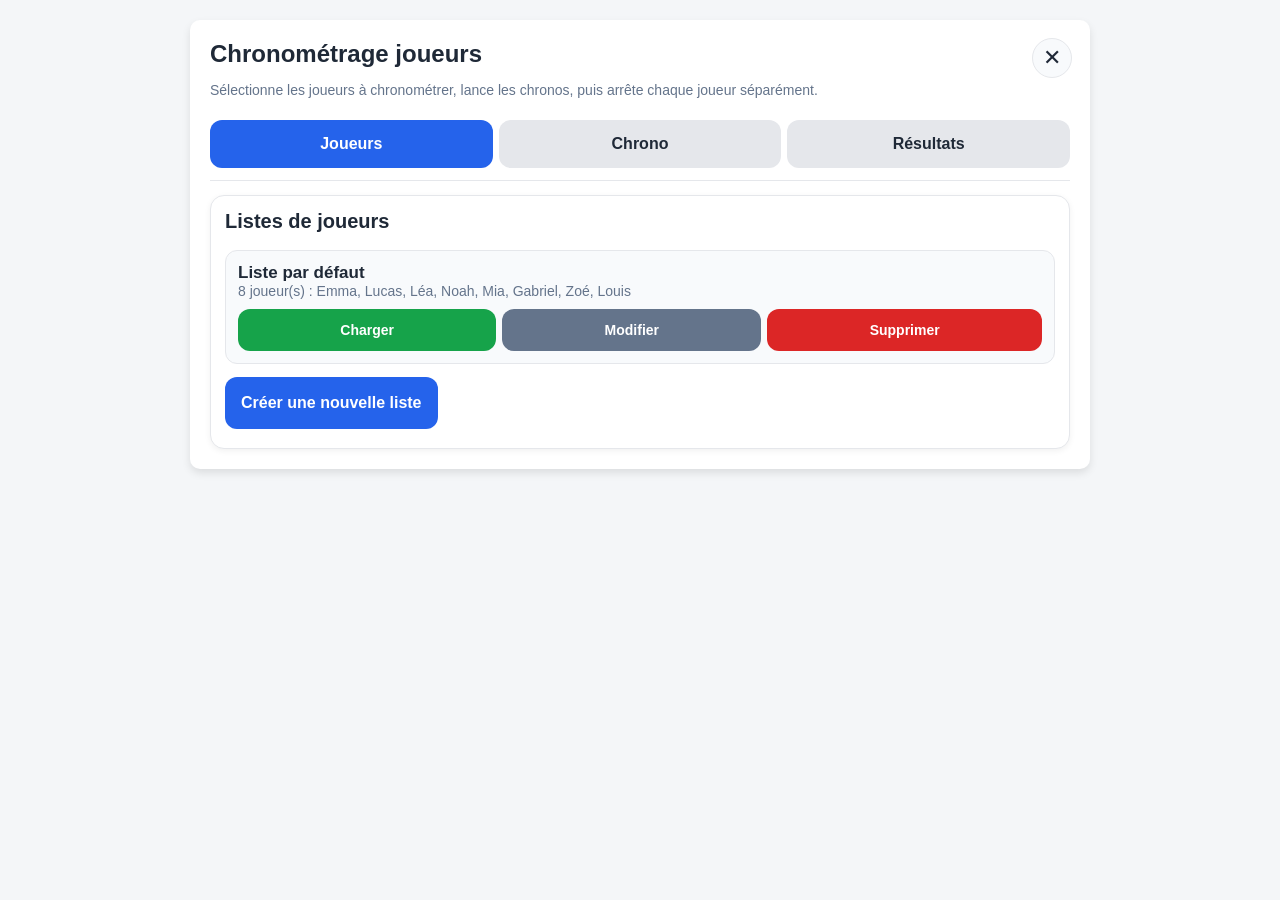
==== commit b62b7f47: "Onglets exercices, ajouts multiples, terminologie « joueurs » exercices.html : - onglets Exercices /" ====
--- a/public/chrono.html
+++ b/public/chrono.html
@@ -3,33 +3,10 @@
 <head>
   <meta charset="UTF-8" />
   <meta name="viewport" content="width=device-width, initial-scale=1.0, maximum-scale=1.0, user-scalable=no" />
-  <title>Chronométrage enfants</title>
+  <title>Chronométrage joueurs</title>
   <link rel="stylesheet" href="styles.css" />
   <style>
     /* Styles spécifiques au chronométrage */
-    .tabs {
-      display: grid;
-      grid-template-columns: 1fr 1fr 1fr;
-      gap: 6px;
-      position: sticky;
-      top: 0;
-      z-index: 10;
-      background: var(--surface);
-      padding: 8px 0 12px 0;
-      border-bottom: 1px solid var(--border);
-      margin-bottom: 14px;
-    }
-    .tab-button {
-      background: var(--border);
-      color: var(--text);
-      font-size: 14px;
-      padding: 10px 6px;
-      min-height: 48px;
-      margin: 0;
-    }
-    .tab-button.active { background: var(--primary); color: white; }
-    .tab-panel { display: none; }
-    .tab-panel.active { display: block; }
     .grid, .groups {
       display: grid;
       grid-template-columns: 1fr;
@@ -143,25 +120,24 @@
         grid-template-columns: 1.2fr 1fr 140px;
         align-items: center;
       }
-      .tab-button { font-size: 16px; }
     }
   </style>
 </head>
 <body>
   <main>
     <a href="index.html" class="page-close" title="Retour à l'accueil" aria-label="Fermer">✕</a>
-    <h1>Chronométrage enfants</h1>
-    <p class="muted">Sélectionne les enfants à chronométrer, lance les chronos, puis arrête chaque enfant séparément.</p>
+    <h1>Chronométrage joueurs</h1>
+    <p class="muted">Sélectionne les joueurs à chronométrer, lance les chronos, puis arrête chaque joueur séparément.</p>
 
     <nav class="tabs">
-      <button class="tab-button active" id="tabChildrenBtn" onclick="showTab('children')">Enfants</button>
+      <button class="tab-button active" id="tabChildrenBtn" onclick="showTab('children')">Joueurs</button>
       <button class="tab-button" id="tabChronoBtn" onclick="showTab('chrono')">Chrono</button>
       <button class="tab-button" id="tabResultsBtn" onclick="showTab('results')">Résultats</button>
     </nav>
 
     <section class="tab-panel active" id="tabChildren">
       <div class="card">
-        <h2>Listes d'enfants</h2>
+        <h2>Listes de joueurs</h2>
         <div class="saved-lists" id="savedLists"></div>
         <div class="actions">
           <button class="full" onclick="openListEditor()">Créer une nouvelle liste</button>
@@ -183,14 +159,14 @@
     <section class="tab-panel" id="tabChrono">
       <div class="grid">
         <div class="card">
-          <h2 id="selectorTitle">Choisir les enfants</h2>
-          <p class="muted" id="selectorHint">Tape sur tous les enfants à chronométrer.</p>
+          <h2 id="selectorTitle">Choisir les joueurs</h2>
+          <p class="muted" id="selectorHint">Tape sur tous les joueurs à chronométrer.</p>
           <div class="selector-list" id="childrenSelector"></div>
         </div>
 
         <div class="card">
           <h2>Chronométrage</h2>
-          <p id="duoInfo" class="muted">Charge d’abord la liste des enfants.</p>
+          <p id="duoInfo" class="muted">Charge d’abord la liste des joueurs.</p>
           <div class="chrono-list" id="currentDuo"></div>
           <div class="actions">
             <button class="success full" id="startBtn" onclick="startSelectedTimers()" disabled>Démarrer les chronos</button>
@@ -206,7 +182,7 @@
     <section class="tab-panel" id="tabResults">
       <div class="card">
         <h2>Résultats par session</h2>
-        <p class="muted">Chaque session correspond à un appui sur « Passer aux résultats ». Les enfants sont triés du plus rapide au plus lent.</p>
+        <p class="muted">Chaque session correspond à un appui sur « Passer aux résultats ». Les joueurs sont triés du plus rapide au plus lent.</p>
       </div>
 
       <div id="sessionsContainer"></div>
@@ -256,7 +232,7 @@
       selectedChildIndexes = [];
       resetRunningTimersOnly();
 
-      document.getElementById('duoInfo').textContent = 'Sélectionne les enfants à chronométrer.';
+      document.getElementById('duoInfo').textContent = 'Sélectionne les joueurs à chronométrer.';
       document.getElementById('startBtn').disabled = true;
 
       renderAll();
@@ -273,11 +249,11 @@
     function renderChildrenSelector() {
       updateResultsButton();
       const groupMode = isGroupMode();
-      document.getElementById('selectorTitle').textContent = groupMode ? 'Choisir les groupes' : 'Choisir les enfants';
-      document.getElementById('selectorHint').textContent = groupMode ? 'Tape sur tous les groupes à chronométrer.' : 'Tape sur tous les enfants à chronométrer.';
+      document.getElementById('selectorTitle').textContent = groupMode ? 'Choisir les groupes' : 'Choisir les joueurs';
+      document.getElementById('selectorHint').textContent = groupMode ? 'Tape sur tous les groupes à chronométrer.' : 'Tape sur tous les joueurs à chronométrer.';
       const container = document.getElementById('childrenSelector');
       if (!children.length) {
-        container.innerHTML = '<p class="muted">Aucun enfant chargé.</p>';
+        container.innerHTML = '<p class="muted">Aucun joueur chargé.</p>';
         updateSelectionSummary();
         return;
       }
@@ -357,19 +333,19 @@
 
       if (!children.length) {
         container.innerHTML = '';
-        document.getElementById('duoInfo').textContent = 'Charge d’abord la liste des enfants.';
+        document.getElementById('duoInfo').textContent = 'Charge d’abord la liste des joueurs.';
         document.getElementById('startBtn').disabled = true;
         return;
       }
 
       if (!selectedChildIndexes.length) {
         container.innerHTML = '';
-        document.getElementById('duoInfo').textContent = isGroupMode() ? 'Sélectionne les groupes à chronométrer.' : 'Sélectionne les enfants à chronométrer.';
+        document.getElementById('duoInfo').textContent = isGroupMode() ? 'Sélectionne les groupes à chronométrer.' : 'Sélectionne les joueurs à chronométrer.';
         document.getElementById('startBtn').disabled = true;
         return;
       }
 
-      document.getElementById('duoInfo').textContent = `${selectedChildIndexes.length} ${isGroupMode() ? 'groupe(s) sélectionné(s)' : 'enfant(s) sélectionné(s)'}`;
+      document.getElementById('duoInfo').textContent = `${selectedChildIndexes.length} ${isGroupMode() ? 'groupe(s) sélectionné(s)' : 'joueur(s) sélectionné(s)'}`;
       container.innerHTML = activeChildrenState.map(item => {
         const child = children[item.childIndex];
         const members = child.members && child.members.length
@@ -444,7 +420,7 @@
         selectedChildIndexes = [];
         activeChildrenState = [];
         document.getElementById('currentDuo').innerHTML = '';
-        document.getElementById('duoInfo').textContent = `Chronométrage terminé. Sélectionne ${isGroupMode() ? 'd’autres groupes' : 'd’autres enfants'} ou passe aux résultats.`;
+        document.getElementById('duoInfo').textContent = `Chronométrage terminé. Sélectionne ${isGroupMode() ? 'd’autres groupes' : 'd’autres joueurs'} ou passe aux résultats.`;
         document.getElementById('startBtn').disabled = true;
         renderChildrenSelector();
         saveState();
@@ -481,7 +457,7 @@
 
     function goToResults() {
       const now = Date.now();
-      // Capturer le temps actuel des enfants encore en cours.
+      // Capturer le temps actuel des joueurs encore en cours.
       activeChildrenState.forEach(item => {
         if (item.running && !item.stopped) {
           children[item.childIndex].time = now - startTime;
@@ -501,7 +477,7 @@
       selectedChildIndexes = [];
       children.forEach(child => child.time = null);
       document.getElementById('currentDuo').innerHTML = '';
-      document.getElementById('duoInfo').textContent = children.length ? 'Sélectionne les enfants à chronométrer.' : 'Charge d’abord la liste des enfants.';
+      document.getElementById('duoInfo').textContent = children.length ? 'Sélectionne les joueurs à chronométrer.' : 'Charge d’abord la liste des joueurs.';
       document.getElementById('startBtn').disabled = true;
 
       renderAll();
@@ -513,7 +489,7 @@
       const container = document.getElementById('sessionsContainer');
       if (!container) return;
       if (!sessions.length) {
-        container.innerHTML = '<div class="card"><p class="muted">Aucune session. Chronométre des enfants puis clique sur « Passer aux résultats ».</p></div>';
+        container.innerHTML = '<div class="card"><p class="muted">Aucune session. Chronométre des joueurs puis clique sur « Passer aux résultats ».</p></div>';
         return;
       }
       container.innerHTML = sessions.map((session, index) => {
@@ -526,10 +502,10 @@
           <div class="card">
             <div class="session-head">
               <h3>Session ${number}</h3>
-              <span class="muted">${formatDate(session.date)} · ${session.results.length} enfant(s)</span>
+              <span class="muted">${formatDate(session.date)} · ${session.results.length} joueur(s)</span>
             </div>
             <table>
-              <thead><tr><th>#</th><th>Enfant</th><th>Temps</th></tr></thead>
+              <thead><tr><th>#</th><th>Joueur</th><th>Temps</th></tr></thead>
               <tbody>${rows}</tbody>
             </table>
             <div class="actions">
@@ -569,7 +545,7 @@
       return `
         <div class="card ${cls}">
           <h3>${title}</h3>
-          <p class="muted">${group.length} enfant(s), moyenne: ${formatTime(average)}, total: ${formatTime(total)}</p>
+          <p class="muted">${group.length} joueur(s), moyenne: ${formatTime(average)}, total: ${formatTime(total)}</p>
           <table><tbody>${rows}</tbody></table>
         </div>
       `;
@@ -586,7 +562,7 @@
       const session = sessions.find(item => item.id === sessionId);
       if (!session) return;
       if (session.results.length < 2) {
-        alert('Il faut au moins deux enfants pour faire des groupes.');
+        alert('Il faut au moins deux joueurs pour faire des groupes.');
         return;
       }
       const { groupA, groupB, totalA, totalB } = balanceGroups(session.results);
@@ -613,7 +589,7 @@
       ];
       selectedChildIndexes = children.map((_, index) => index);
       resetRunningTimersOnly();
-      document.getElementById('duoInfo').textContent = 'Sélectionne les enfants à chronométrer.';
+      document.getElementById('duoInfo').textContent = 'Sélectionne les joueurs à chronométrer.';
       document.getElementById('startBtn').disabled = true;
       renderAll();
       saveState();
@@ -640,7 +616,7 @@
         alert('Aucun résultat à exporter.');
         return;
       }
-      const rows = [['Session', 'Date', 'Rang', 'Enfant', 'Temps']];
+      const rows = [['Session', 'Date', 'Rang', 'Joueur', 'Temps']];
       sessions.forEach((session, index) => {
         const number = sessions.length - index;
         [...session.results]
@@ -754,7 +730,7 @@
         .map(item => item.trim())
         .filter(Boolean);
       if (names.length < 2) {
-        alert('Ajoute au moins deux enfants.');
+        alert('Ajoute au moins deux joueurs.');
         return;
       }
       const lists = loadSavedLists();
@@ -783,7 +759,7 @@
         <div class="saved-list-row">
           <div>
             <div class="saved-list-name">${escapeHtml(name)}</div>
-            <div class="muted">${lists[name].length} enfant(s) : ${lists[name].map(escapeHtml).join(', ')}</div>
+            <div class="muted">${lists[name].length} joueur(s) : ${lists[name].map(escapeHtml).join(', ')}</div>
           </div>
           <div class="saved-list-actions">
             <button class="success" onclick="useNamedList(${index})">Charger</button>
--- a/public/styles.css
+++ b/public/styles.css
@@ -59,6 +59,30 @@
   text-decoration: none;
 }
 .page-close:active { background: var(--border); }
+
+.tabs {
+  display: flex;
+  gap: 6px;
+  position: sticky;
+  top: 0;
+  z-index: 10;
+  background: var(--surface);
+  padding: 8px 0 12px 0;
+  border-bottom: 1px solid var(--border);
+  margin-bottom: 14px;
+}
+.tab-button {
+  flex: 1;
+  background: var(--border);
+  color: var(--text);
+  font-size: 14px;
+  padding: 10px 6px;
+  min-height: 48px;
+  margin: 0;
+}
+.tab-button.active { background: var(--primary); color: white; }
+.tab-panel { display: none; }
+.tab-panel.active { display: block; }
 
 h1 { font-size: 24px; margin: 0 0 8px 0; }
 h2 { font-size: 20px; margin-top: 0; }
@@ -135,4 +159,5 @@
   .actions { display: block; }
   button.full { width: auto; }
   .page-close { top: 18px; right: 18px; }
+  .tab-button { font-size: 16px; }
 }
